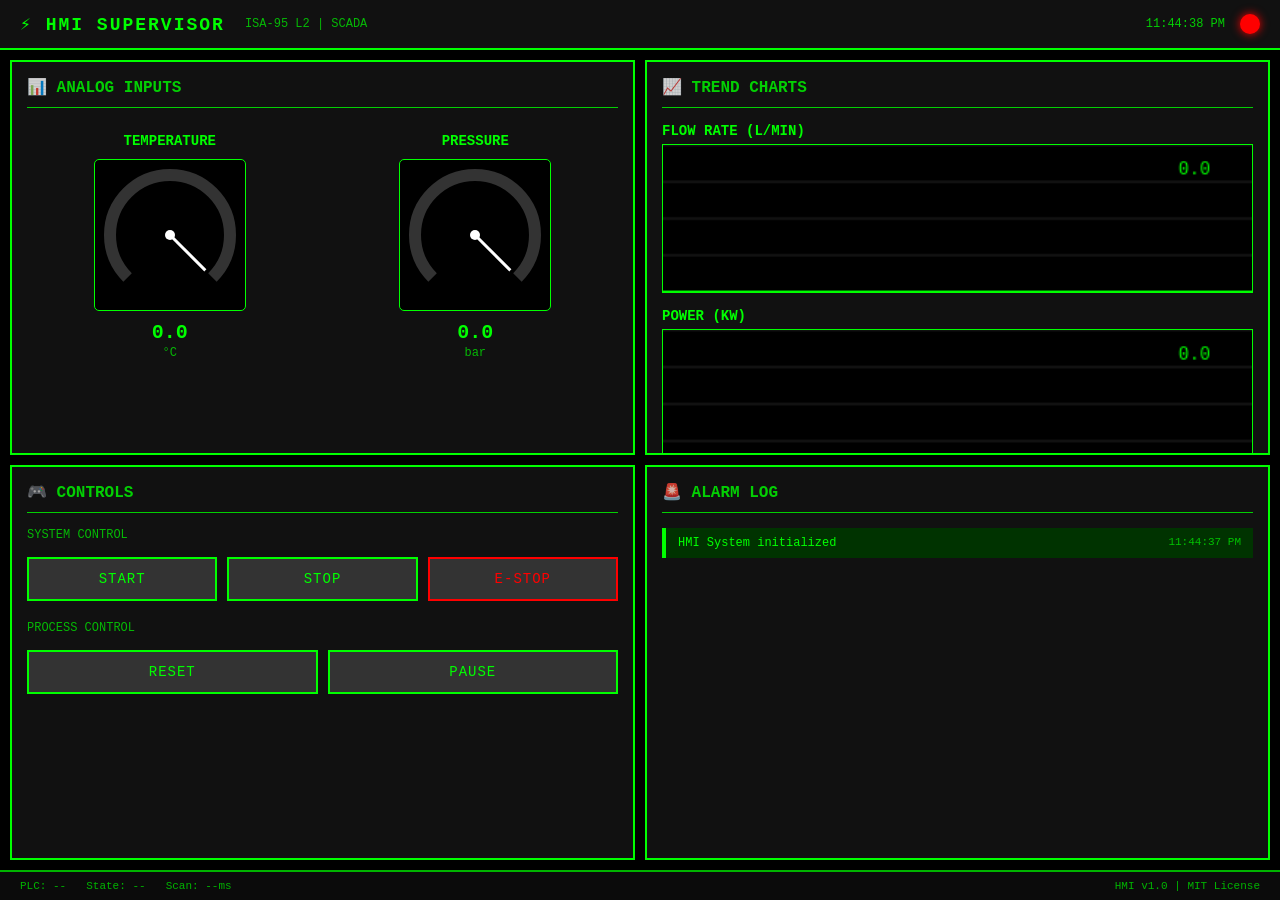
==== index.html @ c2cc41c9 "Initial HMI implementation - ISA-95 L2 / ISA-101 compliant Features: - Single-file HMI with embedded" ====
<!DOCTYPE html>
<html lang="en">
<head>
  <meta charset="UTF-8">
  <meta name="viewport" content="width=device-width, initial-scale=1.0">
  <title>ISA-95 L2 HMI</title>
  <style>
    /* ===== BASE STYLES ===== */
    * { margin: 0; padding: 0; box-sizing: border-box; }

    body {
      margin: 0;
      background: #000;
      color: #0f0;
      font: 14px 'Courier New', monospace;
      overflow: hidden;
    }

    /* ===== LAYOUT ===== */
    #hmi {
      width: 100vw;
      height: 100vh;
      display: flex;
      flex-direction: column;
    }

    .header {
      background: #111;
      padding: 10px 20px;
      display: flex;
      justify-content: space-between;
      align-items: center;
      border-bottom: 2px solid #0f0;
      height: 50px;
    }

    .header-left {
      display: flex;
      align-items: center;
      gap: 20px;
    }

    .header-title {
      font-size: 18px;
      font-weight: bold;
      letter-spacing: 2px;
    }

    .isa-level {
      font-size: 12px;
      color: #0f0;
      opacity: 0.7;
    }

    .header-right {
      display: flex;
      align-items: center;
      gap: 15px;
    }

    #status {
      width: 20px;
      height: 20px;
      border-radius: 50%;
      background: #0f0;
      animation: pulse 1s infinite;
      box-shadow: 0 0 10px #0f0;
    }

    #status.disconnected {
      background: #f00;
      animation: pulse-red 1s infinite;
      box-shadow: 0 0 10px #f00;
    }

    @keyframes pulse {
      0%, 100% { opacity: 1; }
      50% { opacity: 0.3; }
    }

    @keyframes pulse-red {
      0%, 100% { opacity: 1; }
      50% { opacity: 0.3; }
    }

    .timestamp {
      font-size: 12px;
      opacity: 0.8;
    }

    /* ===== CONTAINER GRID ===== */
    .container {
      flex: 1;
      display: grid;
      grid-template-columns: 1fr 1fr;
      grid-template-rows: 1fr 1fr;
      gap: 10px;
      padding: 10px;
      overflow: hidden;
    }

    .panel {
      background: #111;
      border: 2px solid #0f0;
      padding: 15px;
      overflow: auto;
      display: flex;
      flex-direction: column;
    }

    .panel-title {
      font-size: 16px;
      font-weight: bold;
      margin-bottom: 15px;
      padding-bottom: 10px;
      border-bottom: 1px solid #0f0;
      opacity: 0.8;
    }

    /* ===== GAUGES ===== */
    #gauges {
      display: flex;
      flex-wrap: wrap;
      gap: 20px;
      justify-content: space-around;
      align-items: center;
    }

    .gauge {
      display: flex;
      flex-direction: column;
      align-items: center;
      margin: 10px;
    }

    .gauge .label {
      margin-bottom: 10px;
      font-weight: bold;
      font-size: 14px;
      text-transform: uppercase;
    }

    .gauge canvas {
      border: 1px solid #0f0;
      border-radius: 5px;
      background: #000;
    }

    .gauge .value {
      margin-top: 10px;
      font-size: 20px;
      font-weight: bold;
      color: #0f0;
    }

    .gauge .units {
      font-size: 12px;
      opacity: 0.7;
      margin-top: 2px;
    }

    /* ===== TRENDS ===== */
    #trends {
      display: flex;
      flex-direction: column;
      gap: 15px;
    }

    .trend {
      display: flex;
      flex-direction: column;
    }

    .trend .label {
      margin-bottom: 5px;
      font-weight: bold;
      font-size: 14px;
      text-transform: uppercase;
    }

    .trend canvas {
      border: 1px solid #0f0;
      background: #000;
      width: 100%;
    }

    /* ===== CONTROLS ===== */
    #controls {
      display: flex;
      flex-direction: column;
      gap: 10px;
    }

    .control-group {
      display: flex;
      flex-wrap: wrap;
      gap: 10px;
      margin-bottom: 10px;
    }

    .control-group-title {
      width: 100%;
      font-size: 12px;
      opacity: 0.7;
      margin-bottom: 5px;
      text-transform: uppercase;
    }

    .hmi-btn {
      background: #333;
      color: #0f0;
      border: 2px solid #0f0;
      padding: 12px 24px;
      cursor: pointer;
      font: 14px 'Courier New', monospace;
      text-transform: uppercase;
      letter-spacing: 1px;
      transition: all 0.2s;
      flex: 1;
      min-width: 120px;
    }

    .hmi-btn:hover {
      background: #0f0;
      color: #000;
      box-shadow: 0 0 10px #0f0;
    }

    .hmi-btn:active {
      transform: scale(0.98);
    }

    .hmi-btn.active {
      background: #0f0;
      color: #000;
    }

    .hmi-btn.danger {
      border-color: #f00;
      color: #f00;
    }

    .hmi-btn.danger:hover {
      background: #f00;
      color: #000;
      box-shadow: 0 0 10px #f00;
    }

    /* ===== ALARMS ===== */
    #alarms {
      flex: 1;
      overflow-y: auto;
    }

    .alarm-list {
      display: flex;
      flex-direction: column;
      gap: 5px;
    }

    .alarm {
      padding: 8px 12px;
      border-left: 4px solid;
      font-size: 12px;
      display: flex;
      justify-content: space-between;
      animation: slideIn 0.3s ease-out;
    }

    @keyframes slideIn {
      from { transform: translateX(-10px); opacity: 0; }
      to { transform: translateX(0); opacity: 1; }
    }

    .alarm.high {
      border-color: #f00;
      background: #300;
      color: #f00;
    }

    .alarm.med {
      border-color: #ff0;
      background: #330;
      color: #ff0;
    }

    .alarm.low {
      border-color: #0f0;
      background: #030;
      color: #0f0;
    }

    .alarm-time {
      opacity: 0.7;
      font-size: 11px;
    }

    /* ===== SCROLLBAR ===== */
    ::-webkit-scrollbar {
      width: 8px;
    }

    ::-webkit-scrollbar-track {
      background: #000;
    }

    ::-webkit-scrollbar-thumb {
      background: #0f0;
      border-radius: 4px;
    }

    ::-webkit-scrollbar-thumb:hover {
      background: #0f0;
      box-shadow: 0 0 5px #0f0;
    }

    /* ===== FOOTER ===== */
    .footer {
      background: #111;
      padding: 8px 20px;
      border-top: 2px solid #0f0;
      display: flex;
      justify-content: space-between;
      align-items: center;
      font-size: 11px;
      opacity: 0.7;
      height: 30px;
    }

    .plc-info {
      display: flex;
      gap: 20px;
    }

    /* ===== RESPONSIVE ===== */
    @media (max-width: 1024px) {
      .container {
        grid-template-columns: 1fr;
        grid-template-rows: auto;
      }

      #gauges {
        flex-direction: row;
      }
    }
  </style>
</head>
<body>
  <div id="hmi">
    <!-- HEADER -->
    <div class="header">
      <div class="header-left">
        <div class="header-title">⚡ HMI SUPERVISOR</div>
        <div class="isa-level">ISA-95 L2 | SCADA</div>
      </div>
      <div class="header-right">
        <div class="timestamp" id="timestamp">--:--:--</div>
        <div id="status" class="disconnected" title="Connection Status"></div>
      </div>
    </div>

    <!-- MAIN CONTAINER -->
    <div class="container">
      <!-- GAUGES PANEL -->
      <div class="panel">
        <div class="panel-title">📊 ANALOG INPUTS</div>
        <div id="gauges"></div>
      </div>

      <!-- TRENDS PANEL -->
      <div class="panel">
        <div class="panel-title">📈 TREND CHARTS</div>
        <div id="trends"></div>
      </div>

      <!-- CONTROLS PANEL -->
      <div class="panel">
        <div class="panel-title">🎮 CONTROLS</div>
        <div id="controls"></div>
      </div>

      <!-- ALARMS PANEL -->
      <div class="panel">
        <div class="panel-title">🚨 ALARM LOG</div>
        <div id="alarms"></div>
      </div>
    </div>

    <!-- FOOTER -->
    <div class="footer">
      <div class="plc-info">
        <span>PLC: <span id="plc-vendor">--</span></span>
        <span>State: <span id="plc-state">--</span></span>
        <span>Scan: <span id="scan-time">--</span>ms</span>
      </div>
      <div>HMI v1.0 | MIT License</div>
    </div>
  </div>

  <script>
    // ===== CONFIGURATION =====
    const CONFIG = {
      plcUrl: 'https://teslasolar.github.io/plc/',  // PLC iframe URL
      pollRate: 100,                                 // Poll rate in ms
      enableSimulation: true,                        // Fallback simulation mode
      gauges: [
        { label: 'Temperature', min: 0, max: 100, units: '°C', aiIndex: 0 },
        { label: 'Pressure', min: 0, max: 10, units: 'bar', aiIndex: 1 }
      ],
      trends: [
        { label: 'Flow Rate', points: 50, units: 'L/min', aiIndex: 2 },
        { label: 'Power', points: 50, units: 'kW', aiIndex: 3 }
      ],
      controlButtons: [
        { group: 'System Control', buttons: [
          { label: 'START', action: 'start', addr: 1, tag: 'state', value: 'EXECUTE' },
          { label: 'STOP', action: 'stop', addr: 1, tag: 'state', value: 'STOPPED' },
          { label: 'E-STOP', action: 'estop', addr: 1, tag: 'state', value: 'ABORTED', danger: true }
        ]},
        { group: 'Process Control', buttons: [
          { label: 'RESET', action: 'reset', addr: 1, tag: 'state', value: 'IDLE' },
          { label: 'PAUSE', action: 'pause', addr: 1, tag: 'state', value: 'HELD' }
        ]}
      ]
    };

    // ===== PLC BRIDGE CLASS =====
    class PLCBridge {
      constructor(url) {
        this.url = url;
        this.iframe = null;
        this.data = null;
        this.callbacks = [];
        this.connected = false;
        this.simulationMode = CONFIG.enableSimulation;
        this.simData = this.initSimData();

        if (url) {
          this.initIframe();
        } else {
          console.warn('No PLC URL provided, running in simulation mode');
          this.startSimulation();
        }
      }

      initIframe() {
        this.iframe = document.createElement('iframe');
        this.iframe.src = this.url;
        this.iframe.style.display = 'none';
        document.body.appendChild(this.iframe);

        window.addEventListener('message', e => {
          if (e.origin === new URL(this.url).origin) {
            this.data = e.data;
            this.connected = true;
            this.updateConnectionStatus(true);
            this.callbacks.forEach(cb => cb(this.data));
          }
        });

        // Fallback to simulation if no response
        setTimeout(() => {
          if (!this.connected && this.simulationMode) {
            console.warn('PLC not responding, switching to simulation mode');
            this.startSimulation();
          }
        }, 2000);
      }

      initSimData() {
        return {
          plcs: [{
            vendor: 'Generic PLC',
            state: 'IDLE',
            addr: 1,
            io: {
              AI: [0, 0, 0, 0, 0, 0, 0, 0],
              DI: new Array(16).fill(false),
              DO: new Array(16).fill(false),
              AO: new Array(8).fill(0)
            },
            tags: {},
            scanTime: 100
          }]
        };
      }

      startSimulation() {
        this.connected = true;
        this.updateConnectionStatus(true);

        setInterval(() => {
          // Simulate realistic analog values
          const time = Date.now() / 1000;
          this.simData.plcs[0].io.AI[0] = 20 + Math.sin(time) * 30 + Math.random() * 10;        // Temp
          this.simData.plcs[0].io.AI[1] = 5 + Math.sin(time / 2) * 3 + Math.random() * 2;      // Pressure
          this.simData.plcs[0].io.AI[2] = 50 + Math.cos(time / 1.5) * 30 + Math.random() * 20; // Flow
          this.simData.plcs[0].io.AI[3] = 75 + Math.sin(time / 3) * 20 + Math.random() * 10;   // Power

          this.data = this.simData;
          this.callbacks.forEach(cb => cb(this.data));
        }, CONFIG.pollRate);
      }

      request() {
        if (this.iframe && this.iframe.contentWindow) {
          this.iframe.contentWindow.postMessage({ cmd: 'getData' }, '*');
        }
      }

      subscribe(callback) {
        this.callbacks.push(callback);
        if (!this.simulationMode && this.iframe) {
          setInterval(() => this.request(), CONFIG.pollRate);
        }
      }

      write(addr, tag, value) {
        if (this.iframe && this.iframe.contentWindow) {
          this.iframe.contentWindow.postMessage({
            cmd: 'write',
            addr: addr,
            tag: tag,
            val: value
          }, '*');
        } else if (this.simulationMode) {
          // Update simulation data
          const plc = this.simData.plcs.find(p => p.addr === addr);
          if (plc) {
            plc.state = value;
            console.log(`[SIM] PLC ${addr} ${tag} = ${value}`);
          }
        }
      }

      updateConnectionStatus(connected) {
        const statusEl = document.getElementById('status');
        if (connected) {
          statusEl.classList.remove('disconnected');
        } else {
          statusEl.classList.add('disconnected');
        }
      }
    }

    // ===== GAUGE WIDGET CLASS =====
    class Gauge {
      constructor(parent, config) {
        this.config = config;
        this.value = 0;

        // Create container
        this.el = document.createElement('div');
        this.el.className = 'gauge';

        // Label
        const label = document.createElement('div');
        label.className = 'label';
        label.textContent = config.label;
        this.el.appendChild(label);

        // Canvas
        this.canvas = document.createElement('canvas');
        this.canvas.width = 150;
        this.canvas.height = 150;
        this.el.appendChild(this.canvas);
        this.ctx = this.canvas.getContext('2d');

        // Value display
        this.valueEl = document.createElement('div');
        this.valueEl.className = 'value';
        this.valueEl.textContent = '0.0';
        this.el.appendChild(this.valueEl);

        // Units
        const units = document.createElement('div');
        units.className = 'units';
        units.textContent = config.units || '';
        this.el.appendChild(units);

        parent.appendChild(this.el);
        this.draw(0);
      }

      update(value) {
        this.value = value;
        this.valueEl.textContent = value.toFixed(1);
        this.draw(value);
      }

      draw(value) {
        const { min, max } = this.config;
        const centerX = 75;
        const centerY = 75;
        const radius = 60;

        // Clear canvas
        this.ctx.clearRect(0, 0, 150, 150);

        // Background arc
        this.ctx.strokeStyle = '#333';
        this.ctx.lineWidth = 12;
        this.ctx.beginPath();
        this.ctx.arc(centerX, centerY, radius, Math.PI * 0.75, Math.PI * 2.25);
        this.ctx.stroke();

        // Value arc
        const angle = Math.PI * 0.75 + ((value - min) / (max - min)) * Math.PI * 1.5;
        this.ctx.strokeStyle = this.getColor(value);
        this.ctx.lineWidth = 12;
        this.ctx.beginPath();
        this.ctx.arc(centerX, centerY, radius, Math.PI * 0.75, angle);
        this.ctx.stroke();

        // Needle
        const needleAngle = angle - Math.PI / 2;
        this.ctx.strokeStyle = '#fff';
        this.ctx.lineWidth = 3;
        this.ctx.beginPath();
        this.ctx.moveTo(centerX, centerY);
        this.ctx.lineTo(
          centerX + Math.cos(needleAngle) * (radius - 10),
          centerY + Math.sin(needleAngle) * (radius - 10)
        );
        this.ctx.stroke();

        // Center dot
        this.ctx.fillStyle = '#fff';
        this.ctx.beginPath();
        this.ctx.arc(centerX, centerY, 5, 0, Math.PI * 2);
        this.ctx.fill();
      }

      getColor(value) {
        const { min, max } = this.config;
        const percent = (value - min) / (max - min);

        if (percent > 0.9) return '#f00';
        if (percent > 0.75) return '#ff0';
        return '#0f0';
      }
    }

    // ===== TREND WIDGET CLASS =====
    class Trend {
      constructor(parent, config) {
        this.config = config;
        this.data = new Array(config.points).fill(0);
        this.max = 100;

        // Create container
        this.el = document.createElement('div');
        this.el.className = 'trend';

        // Label
        const label = document.createElement('div');
        label.className = 'label';
        label.textContent = `${config.label} (${config.units || ''})`;
        this.el.appendChild(label);

        // Canvas
        this.canvas = document.createElement('canvas');
        this.canvas.width = 400;
        this.canvas.height = 100;
        this.el.appendChild(this.canvas);
        this.ctx = this.canvas.getContext('2d');

        parent.appendChild(this.el);
        this.draw();
      }

      push(value) {
        this.data.shift();
        this.data.push(value);

        // Auto-scale
        this.max = Math.max(...this.data) * 1.2 || 100;

        this.draw();
      }

      draw() {
        const width = this.canvas.width;
        const height = this.canvas.height;

        // Clear
        this.ctx.fillStyle = '#000';
        this.ctx.fillRect(0, 0, width, height);

        // Grid
        this.ctx.strokeStyle = '#222';
        this.ctx.lineWidth = 1;
        for (let i = 0; i <= 4; i++) {
          const y = (i / 4) * height;
          this.ctx.beginPath();
          this.ctx.moveTo(0, y);
          this.ctx.lineTo(width, y);
          this.ctx.stroke();
        }

        // Line
        this.ctx.strokeStyle = '#0f0';
        this.ctx.lineWidth = 2;
        this.ctx.beginPath();

        this.data.forEach((value, i) => {
          const x = (i / (this.data.length - 1)) * width;
          const y = height - (value / this.max) * height;

          if (i === 0) {
            this.ctx.moveTo(x, y);
          } else {
            this.ctx.lineTo(x, y);
          }
        });

        this.ctx.stroke();

        // Current value text
        this.ctx.fillStyle = '#0f0';
        this.ctx.font = '12px Courier New';
        this.ctx.fillText(
          `${this.data[this.data.length - 1].toFixed(1)}`,
          width - 50,
          20
        );
      }
    }

    // ===== BUTTON WIDGET CLASS =====
    class Button {
      constructor(parent, config, onClick) {
        this.config = config;
        this.active = false;

        this.el = document.createElement('button');
        this.el.className = 'hmi-btn';
        if (config.danger) {
          this.el.classList.add('danger');
        }
        this.el.textContent = config.label;
        this.el.onclick = () => onClick(config);

        parent.appendChild(this.el);
      }

      setState(active) {
        this.active = active;
        if (active) {
          this.el.classList.add('active');
        } else {
          this.el.classList.remove('active');
        }
      }
    }

    // ===== ALARM WIDGET CLASS =====
    class Alarm {
      constructor(parent) {
        this.el = document.createElement('div');
        this.el.className = 'alarm-list';
        this.alarms = [];
        parent.appendChild(this.el);
      }

      add(message, severity = 'low') {
        const alarm = {
          msg: message,
          time: new Date().toLocaleTimeString(),
          sev: severity
        };

        this.alarms.unshift(alarm);

        if (this.alarms.length > 100) {
          this.alarms.pop();
        }

        this.render();
      }

      render() {
        this.el.innerHTML = this.alarms.map(a => `
          <div class="alarm ${a.sev}">
            <span>${a.msg}</span>
            <span class="alarm-time">${a.time}</span>
          </div>
        `).join('');
      }

      clear() {
        this.alarms = [];
        this.render();
      }
    }

    // ===== HMI SCREEN CLASS =====
    class HMIScreen {
      constructor() {
        this.widgets = {
          gauges: [],
          trends: [],
          buttons: [],
          alarms: null
        };

        this.createWidgets();
        this.startClock();
      }

      createWidgets() {
        // Create gauges
        const gaugesContainer = document.getElementById('gauges');
        CONFIG.gauges.forEach(config => {
          const gauge = new Gauge(gaugesContainer, config);
          this.widgets.gauges.push({ widget: gauge, config });
        });

        // Create trends
        const trendsContainer = document.getElementById('trends');
        CONFIG.trends.forEach(config => {
          const trend = new Trend(trendsContainer, config);
          this.widgets.trends.push({ widget: trend, config });
        });

        // Create control buttons
        const controlsContainer = document.getElementById('controls');
        CONFIG.controlButtons.forEach(group => {
          const groupDiv = document.createElement('div');
          groupDiv.className = 'control-group';

          const groupTitle = document.createElement('div');
          groupTitle.className = 'control-group-title';
          groupTitle.textContent = group.group;
          groupDiv.appendChild(groupTitle);

          group.buttons.forEach(btnConfig => {
            const button = new Button(groupDiv, btnConfig, (config) => {
              this.handleButtonClick(config);
            });
            this.widgets.buttons.push({ widget: button, config: btnConfig });
          });

          controlsContainer.appendChild(groupDiv);
        });

        // Create alarm list
        this.widgets.alarms = new Alarm(document.getElementById('alarms'));
      }

      handleButtonClick(config) {
        console.log(`Button clicked: ${config.label}`);

        // Send command to PLC
        if (window.plcBridge) {
          window.plcBridge.write(config.addr, config.tag, config.value);
        }

        // Log alarm
        const severity = config.danger ? 'high' : config.action === 'stop' ? 'med' : 'low';
        this.widgets.alarms.add(`${config.label} command sent`, severity);
      }

      updateData(data) {
        if (!data || !data.plcs || data.plcs.length === 0) return;

        const plc = data.plcs[0];

        // Update gauges
        this.widgets.gauges.forEach(({ widget, config }) => {
          const value = plc.io.AI[config.aiIndex] || 0;
          widget.update(value);

          // Alarm on high values
          if (value > config.max * 0.9) {
            this.widgets.alarms.add(
              `${config.label} high: ${value.toFixed(1)} ${config.units}`,
              'high'
            );
          }
        });

        // Update trends
        this.widgets.trends.forEach(({ widget, config }) => {
          const value = plc.io.AI[config.aiIndex] || 0;
          widget.push(value);
        });

        // Update footer info
        document.getElementById('plc-vendor').textContent = plc.vendor || 'Unknown';
        document.getElementById('plc-state').textContent = plc.state || 'IDLE';
        document.getElementById('scan-time').textContent = plc.scanTime || CONFIG.pollRate;

        // Check for fault states
        if (plc.state === 'ABORTED') {
          this.widgets.alarms.add('PLC in ABORTED state', 'high');
        }
      }

      startClock() {
        setInterval(() => {
          const now = new Date();
          document.getElementById('timestamp').textContent = now.toLocaleTimeString();
        }, 1000);
      }
    }

    // ===== INITIALIZATION =====
    window.addEventListener('DOMContentLoaded', () => {
      console.log('🚀 ISA-95 L2 HMI Initializing...');

      // Create HMI
      const hmi = new HMIScreen();
      hmi.widgets.alarms.add('HMI System initialized', 'low');

      // Create PLC Bridge
      const plcBridge = new PLCBridge(CONFIG.plcUrl);
      window.plcBridge = plcBridge;

      // Subscribe to PLC data
      plcBridge.subscribe(data => {
        hmi.updateData(data);
      });

      console.log('✅ HMI Ready');
      console.log(`📡 PLC URL: ${CONFIG.plcUrl || 'SIMULATION MODE'}`);
      console.log(`⚡ Poll Rate: ${CONFIG.pollRate}ms`);
    });
  </script>
</body>
</html>
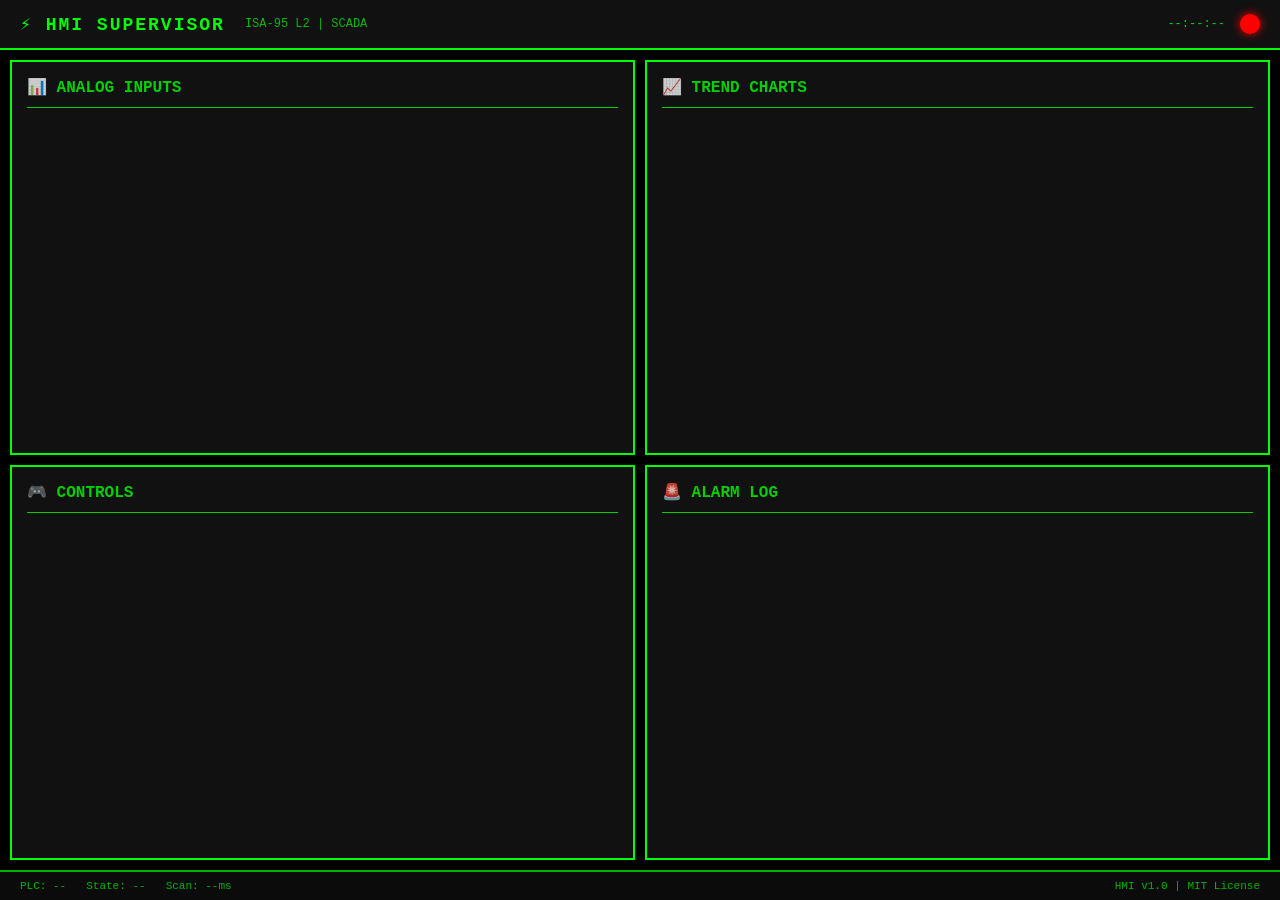
==== commit ad011a7b: "Refactor to modular architecture - all files <250 tokens Architecture improvements: - Modular ES6 st" ====
--- a/index.html
+++ b/index.html
@@ -4,350 +4,13 @@
   <meta charset="UTF-8">
   <meta name="viewport" content="width=device-width, initial-scale=1.0">
   <title>ISA-95 L2 HMI</title>
-  <style>
-    /* ===== BASE STYLES ===== */
-    * { margin: 0; padding: 0; box-sizing: border-box; }
-
-    body {
-      margin: 0;
-      background: #000;
-      color: #0f0;
-      font: 14px 'Courier New', monospace;
-      overflow: hidden;
-    }
-
-    /* ===== LAYOUT ===== */
-    #hmi {
-      width: 100vw;
-      height: 100vh;
-      display: flex;
-      flex-direction: column;
-    }
-
-    .header {
-      background: #111;
-      padding: 10px 20px;
-      display: flex;
-      justify-content: space-between;
-      align-items: center;
-      border-bottom: 2px solid #0f0;
-      height: 50px;
-    }
-
-    .header-left {
-      display: flex;
-      align-items: center;
-      gap: 20px;
-    }
-
-    .header-title {
-      font-size: 18px;
-      font-weight: bold;
-      letter-spacing: 2px;
-    }
-
-    .isa-level {
-      font-size: 12px;
-      color: #0f0;
-      opacity: 0.7;
-    }
-
-    .header-right {
-      display: flex;
-      align-items: center;
-      gap: 15px;
-    }
-
-    #status {
-      width: 20px;
-      height: 20px;
-      border-radius: 50%;
-      background: #0f0;
-      animation: pulse 1s infinite;
-      box-shadow: 0 0 10px #0f0;
-    }
-
-    #status.disconnected {
-      background: #f00;
-      animation: pulse-red 1s infinite;
-      box-shadow: 0 0 10px #f00;
-    }
-
-    @keyframes pulse {
-      0%, 100% { opacity: 1; }
-      50% { opacity: 0.3; }
-    }
-
-    @keyframes pulse-red {
-      0%, 100% { opacity: 1; }
-      50% { opacity: 0.3; }
-    }
-
-    .timestamp {
-      font-size: 12px;
-      opacity: 0.8;
-    }
-
-    /* ===== CONTAINER GRID ===== */
-    .container {
-      flex: 1;
-      display: grid;
-      grid-template-columns: 1fr 1fr;
-      grid-template-rows: 1fr 1fr;
-      gap: 10px;
-      padding: 10px;
-      overflow: hidden;
-    }
-
-    .panel {
-      background: #111;
-      border: 2px solid #0f0;
-      padding: 15px;
-      overflow: auto;
-      display: flex;
-      flex-direction: column;
-    }
-
-    .panel-title {
-      font-size: 16px;
-      font-weight: bold;
-      margin-bottom: 15px;
-      padding-bottom: 10px;
-      border-bottom: 1px solid #0f0;
-      opacity: 0.8;
-    }
-
-    /* ===== GAUGES ===== */
-    #gauges {
-      display: flex;
-      flex-wrap: wrap;
-      gap: 20px;
-      justify-content: space-around;
-      align-items: center;
-    }
-
-    .gauge {
-      display: flex;
-      flex-direction: column;
-      align-items: center;
-      margin: 10px;
-    }
-
-    .gauge .label {
-      margin-bottom: 10px;
-      font-weight: bold;
-      font-size: 14px;
-      text-transform: uppercase;
-    }
-
-    .gauge canvas {
-      border: 1px solid #0f0;
-      border-radius: 5px;
-      background: #000;
-    }
-
-    .gauge .value {
-      margin-top: 10px;
-      font-size: 20px;
-      font-weight: bold;
-      color: #0f0;
-    }
-
-    .gauge .units {
-      font-size: 12px;
-      opacity: 0.7;
-      margin-top: 2px;
-    }
-
-    /* ===== TRENDS ===== */
-    #trends {
-      display: flex;
-      flex-direction: column;
-      gap: 15px;
-    }
-
-    .trend {
-      display: flex;
-      flex-direction: column;
-    }
-
-    .trend .label {
-      margin-bottom: 5px;
-      font-weight: bold;
-      font-size: 14px;
-      text-transform: uppercase;
-    }
-
-    .trend canvas {
-      border: 1px solid #0f0;
-      background: #000;
-      width: 100%;
-    }
-
-    /* ===== CONTROLS ===== */
-    #controls {
-      display: flex;
-      flex-direction: column;
-      gap: 10px;
-    }
-
-    .control-group {
-      display: flex;
-      flex-wrap: wrap;
-      gap: 10px;
-      margin-bottom: 10px;
-    }
-
-    .control-group-title {
-      width: 100%;
-      font-size: 12px;
-      opacity: 0.7;
-      margin-bottom: 5px;
-      text-transform: uppercase;
-    }
-
-    .hmi-btn {
-      background: #333;
-      color: #0f0;
-      border: 2px solid #0f0;
-      padding: 12px 24px;
-      cursor: pointer;
-      font: 14px 'Courier New', monospace;
-      text-transform: uppercase;
-      letter-spacing: 1px;
-      transition: all 0.2s;
-      flex: 1;
-      min-width: 120px;
-    }
-
-    .hmi-btn:hover {
-      background: #0f0;
-      color: #000;
-      box-shadow: 0 0 10px #0f0;
-    }
-
-    .hmi-btn:active {
-      transform: scale(0.98);
-    }
-
-    .hmi-btn.active {
-      background: #0f0;
-      color: #000;
-    }
-
-    .hmi-btn.danger {
-      border-color: #f00;
-      color: #f00;
-    }
-
-    .hmi-btn.danger:hover {
-      background: #f00;
-      color: #000;
-      box-shadow: 0 0 10px #f00;
-    }
-
-    /* ===== ALARMS ===== */
-    #alarms {
-      flex: 1;
-      overflow-y: auto;
-    }
-
-    .alarm-list {
-      display: flex;
-      flex-direction: column;
-      gap: 5px;
-    }
-
-    .alarm {
-      padding: 8px 12px;
-      border-left: 4px solid;
-      font-size: 12px;
-      display: flex;
-      justify-content: space-between;
-      animation: slideIn 0.3s ease-out;
-    }
-
-    @keyframes slideIn {
-      from { transform: translateX(-10px); opacity: 0; }
-      to { transform: translateX(0); opacity: 1; }
-    }
-
-    .alarm.high {
-      border-color: #f00;
-      background: #300;
-      color: #f00;
-    }
-
-    .alarm.med {
-      border-color: #ff0;
-      background: #330;
-      color: #ff0;
-    }
-
-    .alarm.low {
-      border-color: #0f0;
-      background: #030;
-      color: #0f0;
-    }
-
-    .alarm-time {
-      opacity: 0.7;
-      font-size: 11px;
-    }
-
-    /* ===== SCROLLBAR ===== */
-    ::-webkit-scrollbar {
-      width: 8px;
-    }
-
-    ::-webkit-scrollbar-track {
-      background: #000;
-    }
-
-    ::-webkit-scrollbar-thumb {
-      background: #0f0;
-      border-radius: 4px;
-    }
-
-    ::-webkit-scrollbar-thumb:hover {
-      background: #0f0;
-      box-shadow: 0 0 5px #0f0;
-    }
-
-    /* ===== FOOTER ===== */
-    .footer {
-      background: #111;
-      padding: 8px 20px;
-      border-top: 2px solid #0f0;
-      display: flex;
-      justify-content: space-between;
-      align-items: center;
-      font-size: 11px;
-      opacity: 0.7;
-      height: 30px;
-    }
-
-    .plc-info {
-      display: flex;
-      gap: 20px;
-    }
-
-    /* ===== RESPONSIVE ===== */
-    @media (max-width: 1024px) {
-      .container {
-        grid-template-columns: 1fr;
-        grid-template-rows: auto;
-      }
-
-      #gauges {
-        flex-direction: row;
-      }
-    }
-  </style>
+  <link rel="stylesheet" href="styles/main.css">
 </head>
 <body>
+  <!-- HMI Container -->
   <div id="hmi">
-    <!-- HEADER -->
+
+    <!-- Header -->
     <div class="header">
       <div class="header-left">
         <div class="header-title">⚡ HMI SUPERVISOR</div>
@@ -359,34 +22,36 @@
       </div>
     </div>
 
-    <!-- MAIN CONTAINER -->
+    <!-- Main Grid -->
     <div class="container">
-      <!-- GAUGES PANEL -->
+
+      <!-- Gauges Panel -->
       <div class="panel">
         <div class="panel-title">📊 ANALOG INPUTS</div>
         <div id="gauges"></div>
       </div>
 
-      <!-- TRENDS PANEL -->
+      <!-- Trends Panel -->
       <div class="panel">
         <div class="panel-title">📈 TREND CHARTS</div>
         <div id="trends"></div>
       </div>
 
-      <!-- CONTROLS PANEL -->
+      <!-- Controls Panel -->
       <div class="panel">
         <div class="panel-title">🎮 CONTROLS</div>
         <div id="controls"></div>
       </div>
 
-      <!-- ALARMS PANEL -->
+      <!-- Alarms Panel -->
       <div class="panel">
         <div class="panel-title">🚨 ALARM LOG</div>
         <div id="alarms"></div>
       </div>
+
     </div>
 
-    <!-- FOOTER -->
+    <!-- Footer -->
     <div class="footer">
       <div class="plc-info">
         <span>PLC: <span id="plc-vendor">--</span></span>
@@ -395,537 +60,13 @@
       </div>
       <div>HMI v1.0 | MIT License</div>
     </div>
+
   </div>
 
-  <script>
-    // ===== CONFIGURATION =====
-    const CONFIG = {
-      plcUrl: 'https://teslasolar.github.io/plc/',  // PLC iframe URL
-      pollRate: 100,                                 // Poll rate in ms
-      enableSimulation: true,                        // Fallback simulation mode
-      gauges: [
-        { label: 'Temperature', min: 0, max: 100, units: '°C', aiIndex: 0 },
-        { label: 'Pressure', min: 0, max: 10, units: 'bar', aiIndex: 1 }
-      ],
-      trends: [
-        { label: 'Flow Rate', points: 50, units: 'L/min', aiIndex: 2 },
-        { label: 'Power', points: 50, units: 'kW', aiIndex: 3 }
-      ],
-      controlButtons: [
-        { group: 'System Control', buttons: [
-          { label: 'START', action: 'start', addr: 1, tag: 'state', value: 'EXECUTE' },
-          { label: 'STOP', action: 'stop', addr: 1, tag: 'state', value: 'STOPPED' },
-          { label: 'E-STOP', action: 'estop', addr: 1, tag: 'state', value: 'ABORTED', danger: true }
-        ]},
-        { group: 'Process Control', buttons: [
-          { label: 'RESET', action: 'reset', addr: 1, tag: 'state', value: 'IDLE' },
-          { label: 'PAUSE', action: 'pause', addr: 1, tag: 'state', value: 'HELD' }
-        ]}
-      ]
-    };
+  <!-- Configuration -->
+  <script src="config.js"></script>
 
-    // ===== PLC BRIDGE CLASS =====
-    class PLCBridge {
-      constructor(url) {
-        this.url = url;
-        this.iframe = null;
-        this.data = null;
-        this.callbacks = [];
-        this.connected = false;
-        this.simulationMode = CONFIG.enableSimulation;
-        this.simData = this.initSimData();
-
-        if (url) {
-          this.initIframe();
-        } else {
-          console.warn('No PLC URL provided, running in simulation mode');
-          this.startSimulation();
-        }
-      }
-
-      initIframe() {
-        this.iframe = document.createElement('iframe');
-        this.iframe.src = this.url;
-        this.iframe.style.display = 'none';
-        document.body.appendChild(this.iframe);
-
-        window.addEventListener('message', e => {
-          if (e.origin === new URL(this.url).origin) {
-            this.data = e.data;
-            this.connected = true;
-            this.updateConnectionStatus(true);
-            this.callbacks.forEach(cb => cb(this.data));
-          }
-        });
-
-        // Fallback to simulation if no response
-        setTimeout(() => {
-          if (!this.connected && this.simulationMode) {
-            console.warn('PLC not responding, switching to simulation mode');
-            this.startSimulation();
-          }
-        }, 2000);
-      }
-
-      initSimData() {
-        return {
-          plcs: [{
-            vendor: 'Generic PLC',
-            state: 'IDLE',
-            addr: 1,
-            io: {
-              AI: [0, 0, 0, 0, 0, 0, 0, 0],
-              DI: new Array(16).fill(false),
-              DO: new Array(16).fill(false),
-              AO: new Array(8).fill(0)
-            },
-            tags: {},
-            scanTime: 100
-          }]
-        };
-      }
-
-      startSimulation() {
-        this.connected = true;
-        this.updateConnectionStatus(true);
-
-        setInterval(() => {
-          // Simulate realistic analog values
-          const time = Date.now() / 1000;
-          this.simData.plcs[0].io.AI[0] = 20 + Math.sin(time) * 30 + Math.random() * 10;        // Temp
-          this.simData.plcs[0].io.AI[1] = 5 + Math.sin(time / 2) * 3 + Math.random() * 2;      // Pressure
-          this.simData.plcs[0].io.AI[2] = 50 + Math.cos(time / 1.5) * 30 + Math.random() * 20; // Flow
-          this.simData.plcs[0].io.AI[3] = 75 + Math.sin(time / 3) * 20 + Math.random() * 10;   // Power
-
-          this.data = this.simData;
-          this.callbacks.forEach(cb => cb(this.data));
-        }, CONFIG.pollRate);
-      }
-
-      request() {
-        if (this.iframe && this.iframe.contentWindow) {
-          this.iframe.contentWindow.postMessage({ cmd: 'getData' }, '*');
-        }
-      }
-
-      subscribe(callback) {
-        this.callbacks.push(callback);
-        if (!this.simulationMode && this.iframe) {
-          setInterval(() => this.request(), CONFIG.pollRate);
-        }
-      }
-
-      write(addr, tag, value) {
-        if (this.iframe && this.iframe.contentWindow) {
-          this.iframe.contentWindow.postMessage({
-            cmd: 'write',
-            addr: addr,
-            tag: tag,
-            val: value
-          }, '*');
-        } else if (this.simulationMode) {
-          // Update simulation data
-          const plc = this.simData.plcs.find(p => p.addr === addr);
-          if (plc) {
-            plc.state = value;
-            console.log(`[SIM] PLC ${addr} ${tag} = ${value}`);
-          }
-        }
-      }
-
-      updateConnectionStatus(connected) {
-        const statusEl = document.getElementById('status');
-        if (connected) {
-          statusEl.classList.remove('disconnected');
-        } else {
-          statusEl.classList.add('disconnected');
-        }
-      }
-    }
-
-    // ===== GAUGE WIDGET CLASS =====
-    class Gauge {
-      constructor(parent, config) {
-        this.config = config;
-        this.value = 0;
-
-        // Create container
-        this.el = document.createElement('div');
-        this.el.className = 'gauge';
-
-        // Label
-        const label = document.createElement('div');
-        label.className = 'label';
-        label.textContent = config.label;
-        this.el.appendChild(label);
-
-        // Canvas
-        this.canvas = document.createElement('canvas');
-        this.canvas.width = 150;
-        this.canvas.height = 150;
-        this.el.appendChild(this.canvas);
-        this.ctx = this.canvas.getContext('2d');
-
-        // Value display
-        this.valueEl = document.createElement('div');
-        this.valueEl.className = 'value';
-        this.valueEl.textContent = '0.0';
-        this.el.appendChild(this.valueEl);
-
-        // Units
-        const units = document.createElement('div');
-        units.className = 'units';
-        units.textContent = config.units || '';
-        this.el.appendChild(units);
-
-        parent.appendChild(this.el);
-        this.draw(0);
-      }
-
-      update(value) {
-        this.value = value;
-        this.valueEl.textContent = value.toFixed(1);
-        this.draw(value);
-      }
-
-      draw(value) {
-        const { min, max } = this.config;
-        const centerX = 75;
-        const centerY = 75;
-        const radius = 60;
-
-        // Clear canvas
-        this.ctx.clearRect(0, 0, 150, 150);
-
-        // Background arc
-        this.ctx.strokeStyle = '#333';
-        this.ctx.lineWidth = 12;
-        this.ctx.beginPath();
-        this.ctx.arc(centerX, centerY, radius, Math.PI * 0.75, Math.PI * 2.25);
-        this.ctx.stroke();
-
-        // Value arc
-        const angle = Math.PI * 0.75 + ((value - min) / (max - min)) * Math.PI * 1.5;
-        this.ctx.strokeStyle = this.getColor(value);
-        this.ctx.lineWidth = 12;
-        this.ctx.beginPath();
-        this.ctx.arc(centerX, centerY, radius, Math.PI * 0.75, angle);
-        this.ctx.stroke();
-
-        // Needle
-        const needleAngle = angle - Math.PI / 2;
-        this.ctx.strokeStyle = '#fff';
-        this.ctx.lineWidth = 3;
-        this.ctx.beginPath();
-        this.ctx.moveTo(centerX, centerY);
-        this.ctx.lineTo(
-          centerX + Math.cos(needleAngle) * (radius - 10),
-          centerY + Math.sin(needleAngle) * (radius - 10)
-        );
-        this.ctx.stroke();
-
-        // Center dot
-        this.ctx.fillStyle = '#fff';
-        this.ctx.beginPath();
-        this.ctx.arc(centerX, centerY, 5, 0, Math.PI * 2);
-        this.ctx.fill();
-      }
-
-      getColor(value) {
-        const { min, max } = this.config;
-        const percent = (value - min) / (max - min);
-
-        if (percent > 0.9) return '#f00';
-        if (percent > 0.75) return '#ff0';
-        return '#0f0';
-      }
-    }
-
-    // ===== TREND WIDGET CLASS =====
-    class Trend {
-      constructor(parent, config) {
-        this.config = config;
-        this.data = new Array(config.points).fill(0);
-        this.max = 100;
-
-        // Create container
-        this.el = document.createElement('div');
-        this.el.className = 'trend';
-
-        // Label
-        const label = document.createElement('div');
-        label.className = 'label';
-        label.textContent = `${config.label} (${config.units || ''})`;
-        this.el.appendChild(label);
-
-        // Canvas
-        this.canvas = document.createElement('canvas');
-        this.canvas.width = 400;
-        this.canvas.height = 100;
-        this.el.appendChild(this.canvas);
-        this.ctx = this.canvas.getContext('2d');
-
-        parent.appendChild(this.el);
-        this.draw();
-      }
-
-      push(value) {
-        this.data.shift();
-        this.data.push(value);
-
-        // Auto-scale
-        this.max = Math.max(...this.data) * 1.2 || 100;
-
-        this.draw();
-      }
-
-      draw() {
-        const width = this.canvas.width;
-        const height = this.canvas.height;
-
-        // Clear
-        this.ctx.fillStyle = '#000';
-        this.ctx.fillRect(0, 0, width, height);
-
-        // Grid
-        this.ctx.strokeStyle = '#222';
-        this.ctx.lineWidth = 1;
-        for (let i = 0; i <= 4; i++) {
-          const y = (i / 4) * height;
-          this.ctx.beginPath();
-          this.ctx.moveTo(0, y);
-          this.ctx.lineTo(width, y);
-          this.ctx.stroke();
-        }
-
-        // Line
-        this.ctx.strokeStyle = '#0f0';
-        this.ctx.lineWidth = 2;
-        this.ctx.beginPath();
-
-        this.data.forEach((value, i) => {
-          const x = (i / (this.data.length - 1)) * width;
-          const y = height - (value / this.max) * height;
-
-          if (i === 0) {
-            this.ctx.moveTo(x, y);
-          } else {
-            this.ctx.lineTo(x, y);
-          }
-        });
-
-        this.ctx.stroke();
-
-        // Current value text
-        this.ctx.fillStyle = '#0f0';
-        this.ctx.font = '12px Courier New';
-        this.ctx.fillText(
-          `${this.data[this.data.length - 1].toFixed(1)}`,
-          width - 50,
-          20
-        );
-      }
-    }
-
-    // ===== BUTTON WIDGET CLASS =====
-    class Button {
-      constructor(parent, config, onClick) {
-        this.config = config;
-        this.active = false;
-
-        this.el = document.createElement('button');
-        this.el.className = 'hmi-btn';
-        if (config.danger) {
-          this.el.classList.add('danger');
-        }
-        this.el.textContent = config.label;
-        this.el.onclick = () => onClick(config);
-
-        parent.appendChild(this.el);
-      }
-
-      setState(active) {
-        this.active = active;
-        if (active) {
-          this.el.classList.add('active');
-        } else {
-          this.el.classList.remove('active');
-        }
-      }
-    }
-
-    // ===== ALARM WIDGET CLASS =====
-    class Alarm {
-      constructor(parent) {
-        this.el = document.createElement('div');
-        this.el.className = 'alarm-list';
-        this.alarms = [];
-        parent.appendChild(this.el);
-      }
-
-      add(message, severity = 'low') {
-        const alarm = {
-          msg: message,
-          time: new Date().toLocaleTimeString(),
-          sev: severity
-        };
-
-        this.alarms.unshift(alarm);
-
-        if (this.alarms.length > 100) {
-          this.alarms.pop();
-        }
-
-        this.render();
-      }
-
-      render() {
-        this.el.innerHTML = this.alarms.map(a => `
-          <div class="alarm ${a.sev}">
-            <span>${a.msg}</span>
-            <span class="alarm-time">${a.time}</span>
-          </div>
-        `).join('');
-      }
-
-      clear() {
-        this.alarms = [];
-        this.render();
-      }
-    }
-
-    // ===== HMI SCREEN CLASS =====
-    class HMIScreen {
-      constructor() {
-        this.widgets = {
-          gauges: [],
-          trends: [],
-          buttons: [],
-          alarms: null
-        };
-
-        this.createWidgets();
-        this.startClock();
-      }
-
-      createWidgets() {
-        // Create gauges
-        const gaugesContainer = document.getElementById('gauges');
-        CONFIG.gauges.forEach(config => {
-          const gauge = new Gauge(gaugesContainer, config);
-          this.widgets.gauges.push({ widget: gauge, config });
-        });
-
-        // Create trends
-        const trendsContainer = document.getElementById('trends');
-        CONFIG.trends.forEach(config => {
-          const trend = new Trend(trendsContainer, config);
-          this.widgets.trends.push({ widget: trend, config });
-        });
-
-        // Create control buttons
-        const controlsContainer = document.getElementById('controls');
-        CONFIG.controlButtons.forEach(group => {
-          const groupDiv = document.createElement('div');
-          groupDiv.className = 'control-group';
-
-          const groupTitle = document.createElement('div');
-          groupTitle.className = 'control-group-title';
-          groupTitle.textContent = group.group;
-          groupDiv.appendChild(groupTitle);
-
-          group.buttons.forEach(btnConfig => {
-            const button = new Button(groupDiv, btnConfig, (config) => {
-              this.handleButtonClick(config);
-            });
-            this.widgets.buttons.push({ widget: button, config: btnConfig });
-          });
-
-          controlsContainer.appendChild(groupDiv);
-        });
-
-        // Create alarm list
-        this.widgets.alarms = new Alarm(document.getElementById('alarms'));
-      }
-
-      handleButtonClick(config) {
-        console.log(`Button clicked: ${config.label}`);
-
-        // Send command to PLC
-        if (window.plcBridge) {
-          window.plcBridge.write(config.addr, config.tag, config.value);
-        }
-
-        // Log alarm
-        const severity = config.danger ? 'high' : config.action === 'stop' ? 'med' : 'low';
-        this.widgets.alarms.add(`${config.label} command sent`, severity);
-      }
-
-      updateData(data) {
-        if (!data || !data.plcs || data.plcs.length === 0) return;
-
-        const plc = data.plcs[0];
-
-        // Update gauges
-        this.widgets.gauges.forEach(({ widget, config }) => {
-          const value = plc.io.AI[config.aiIndex] || 0;
-          widget.update(value);
-
-          // Alarm on high values
-          if (value > config.max * 0.9) {
-            this.widgets.alarms.add(
-              `${config.label} high: ${value.toFixed(1)} ${config.units}`,
-              'high'
-            );
-          }
-        });
-
-        // Update trends
-        this.widgets.trends.forEach(({ widget, config }) => {
-          const value = plc.io.AI[config.aiIndex] || 0;
-          widget.push(value);
-        });
-
-        // Update footer info
-        document.getElementById('plc-vendor').textContent = plc.vendor || 'Unknown';
-        document.getElementById('plc-state').textContent = plc.state || 'IDLE';
-        document.getElementById('scan-time').textContent = plc.scanTime || CONFIG.pollRate;
-
-        // Check for fault states
-        if (plc.state === 'ABORTED') {
-          this.widgets.alarms.add('PLC in ABORTED state', 'high');
-        }
-      }
-
-      startClock() {
-        setInterval(() => {
-          const now = new Date();
-          document.getElementById('timestamp').textContent = now.toLocaleTimeString();
-        }, 1000);
-      }
-    }
-
-    // ===== INITIALIZATION =====
-    window.addEventListener('DOMContentLoaded', () => {
-      console.log('🚀 ISA-95 L2 HMI Initializing...');
-
-      // Create HMI
-      const hmi = new HMIScreen();
-      hmi.widgets.alarms.add('HMI System initialized', 'low');
-
-      // Create PLC Bridge
-      const plcBridge = new PLCBridge(CONFIG.plcUrl);
-      window.plcBridge = plcBridge;
-
-      // Subscribe to PLC data
-      plcBridge.subscribe(data => {
-        hmi.updateData(data);
-      });
-
-      console.log('✅ HMI Ready');
-      console.log(`📡 PLC URL: ${CONFIG.plcUrl || 'SIMULATION MODE'}`);
-      console.log(`⚡ Poll Rate: ${CONFIG.pollRate}ms`);
-    });
-  </script>
+  <!-- Core Modules -->
+  <script type="module" src="core/app.js"></script>
 </body>
 </html>
--- a/styles/main.css
+++ b/styles/main.css
@@ -0,0 +1,8 @@
+/**
+ * Main Stylesheet - Import All Styles
+ * ISA-101 HMI Design System
+ */
+
+@import url('layout.css');
+@import url('widgets.css');
+@import url('theme.css');
